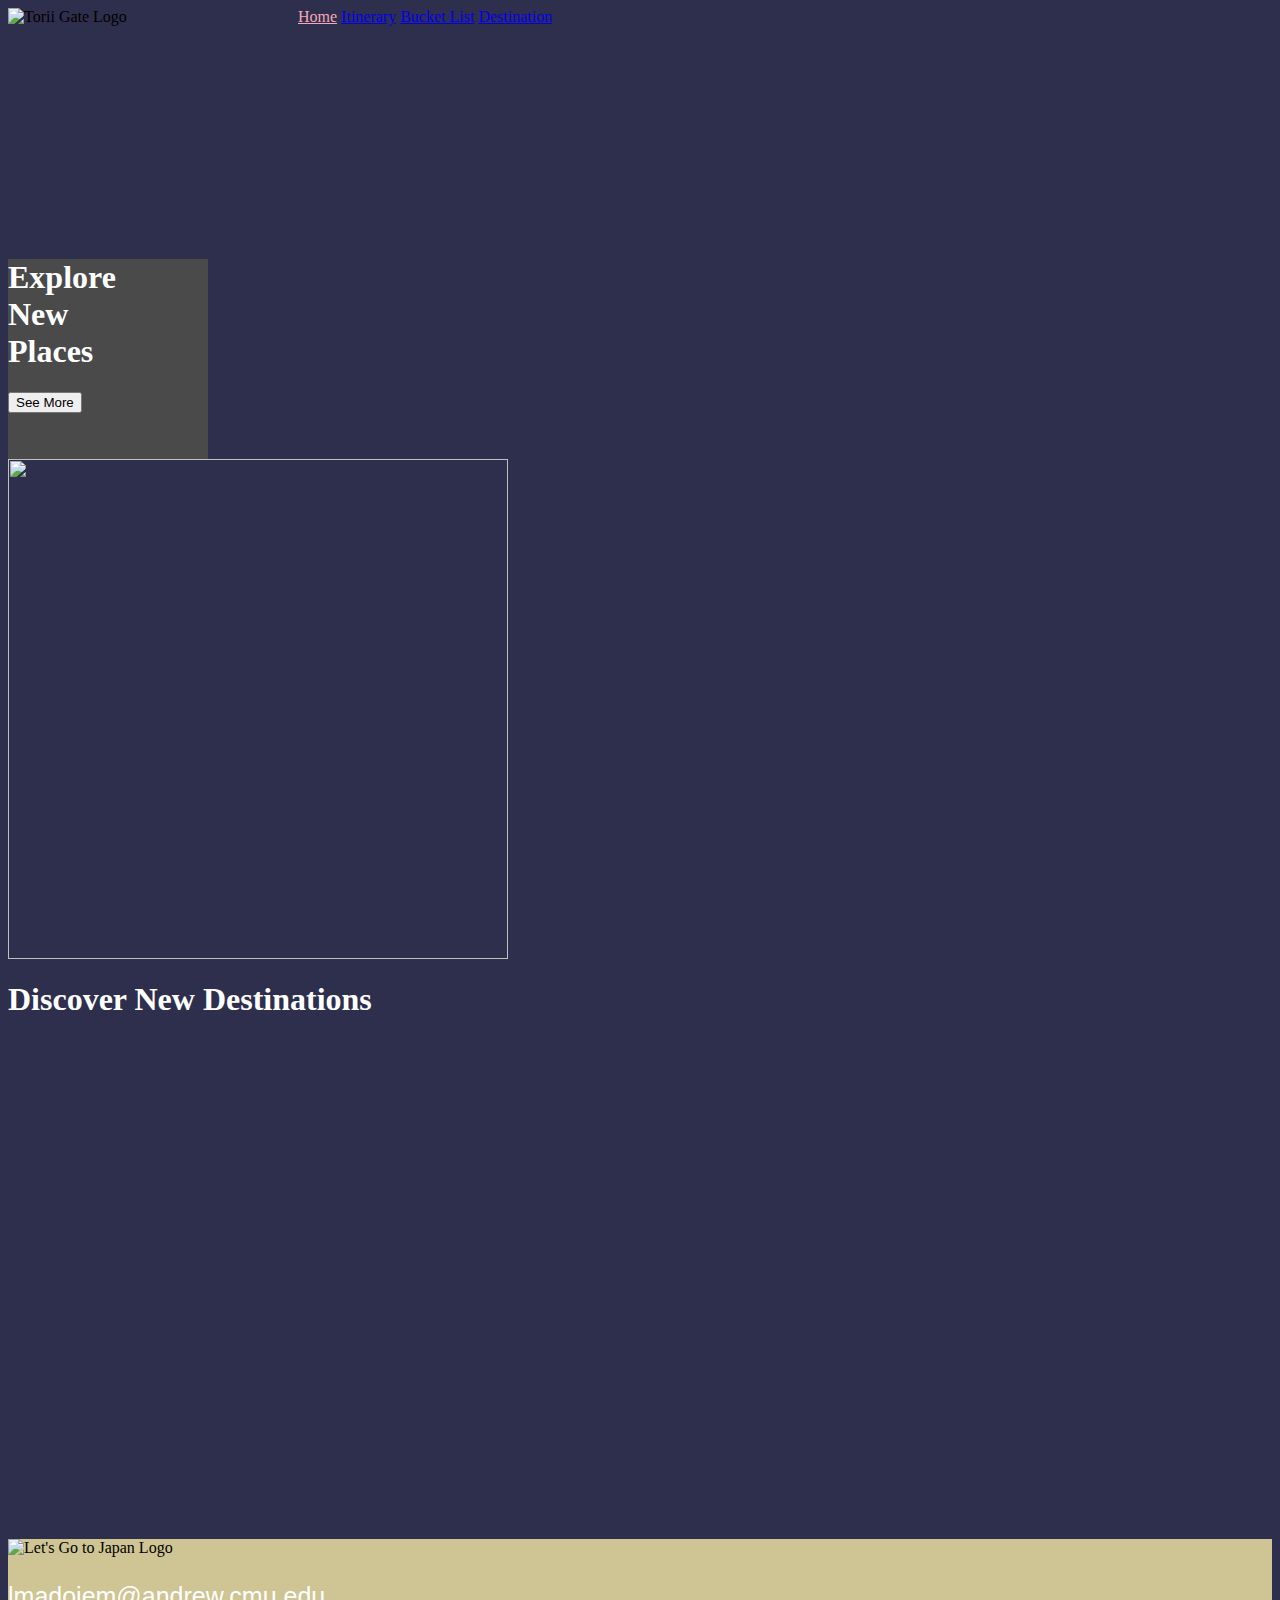
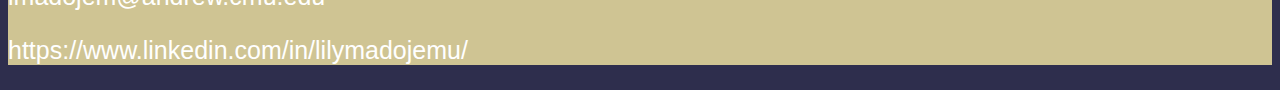
==== Let's Go To Japan/index.html @ bd5f9d2b "Placing Location Markers on Map" ====
<!DOCTYPE html>
<html lang="en">
    <!-- Head for the Introduction Page -->
    <head>
        <link rel="stylesheet" href="css/style.css">

        <title>Introduction</title>
        <meta charset="UTF-8">

        <!-- JavaScript File -->
        <script defer src="js/index.js"></script>

        <!-- Leaflet Library -->
        <link rel="stylesheet" href="https://unpkg.com/leaflet@1.9.3/dist/leaflet.css"
        integrity="sha256-kLaT2GOSpHechhsozzB+flnD+zUyjE2LlfWPgU04xyI="
        crossorigin=""/>

        <script src="https://unpkg.com/leaflet@1.9.3/dist/leaflet.js"
        integrity="sha256-WBkoXOwTeyKclOHuWtc+i2uENFpDZ9YPdf5Hf+D7ewM="
        crossorigin=""></script>
        <link rel="stylesheet" href="/path/to/leaflet.css" />
        <script src="/path/to/leaflet.js"></script>
    </head>

    <body>

        <!-- Navigation + Logo Area -->
        <header class="top-page">
            <div id="website-logo">
               <img href="index.html" id='torii-gate-logo' src="introduction-images/Let's go to Japan Logo.png" alt="Torii Gate Logo">
            </div>

            <div class="nav-wrapper">
                <nav class="navbar">
                    <ul>
                        <li><a id="home-top" class="highlight" href="index.html">Home</a></li>
                        <li><a id="itinerary-top" href="itinerary.html">Itinerary</a></li>
                        <li><a id="bucketList-top" href="bucketlist.html"> Bucket List</a></li>
                        <li><a id="destination-top" href="destination.html">Destination</a></li>
                    </ul>
                </nav>
            </div>
        </header>
        <div class="container-top">
                <div class="rectangle">                
                    <h1> Explore <br> New <br> Places </h1> <!-- Can be filled in through javascript -->
                    <!-- Would direct to destiantion page -->
                    <button onclick=""> See More</button>
                </div>
            <div class="slideshow">                    
                <img src="introduction-images/jezael-melgoza-alY6_OpdwRQ-unsplash.jpg">

                <!-- Will add back later -->
                <!-- <img src="introduction-images/david-edelstein-N4DbvTUDikw-unsplash.jpg">
                <img src="introduction-images/clay-banks-hwLAI5lRhdM-unsplash.jpg"> -->
            </div>
        </div>

        <h1> Discover New Destinations </h1> 

        <div id="map"></div>


        <footer>
            <img id='torii-gate-logo' src="introduction-images/Let's go to Japan Logo.png" alt="Let's Go to Japan Logo">
            <!-- Need to get icons -->
            <p>lmadojem@andrew.cmu.edu</p>
            <p>https://www.linkedin.com/in/lilymadojemu/</p>
            <p></p>
        </footer>

    </body>
</html>
---- Let's Go To Japan/css/style.css ----
/* Appears in Navigation Bar */
img{
    height: 500px;
    width: 500px;
}

#torii-gate-logo{
    height: 250px;
    width: 250px;
}

#website-logo{
    display: flex;
}

p{
    font-size: 25px;
    font-family: Verdana, Geneva, Tahoma, sans-serif;
    color: white;
}

footer {
    background-color: #CFC493;
}

ul {
    list-style-type: none; /* Removes bullets   */
    margin: auto;
    padding: 100;
    overflow: hidden;
    width: 100%;
}

li {
    display: inline;
    color: #CFC493;
}

.top-page {
    top: 0;
    background-color: transparent;

}
.slideshow{
    display: flex;
    

}
body {
    background-color: #2E2E4D;
}

.highlight {
    color: #F7A8B8;
}
h1 {
    color: white;
}
header {
    display: inline-flex;
}

.rectangle{ 
    width: 200px;
    height: 200px;
    background-color: #4a4a4a;
    margin-top: -20px;
}

/* IMPORTANT Leaflet Map */
#map { height: 500px; }

.customizedMarker{
    color: #F7A8B8;
}
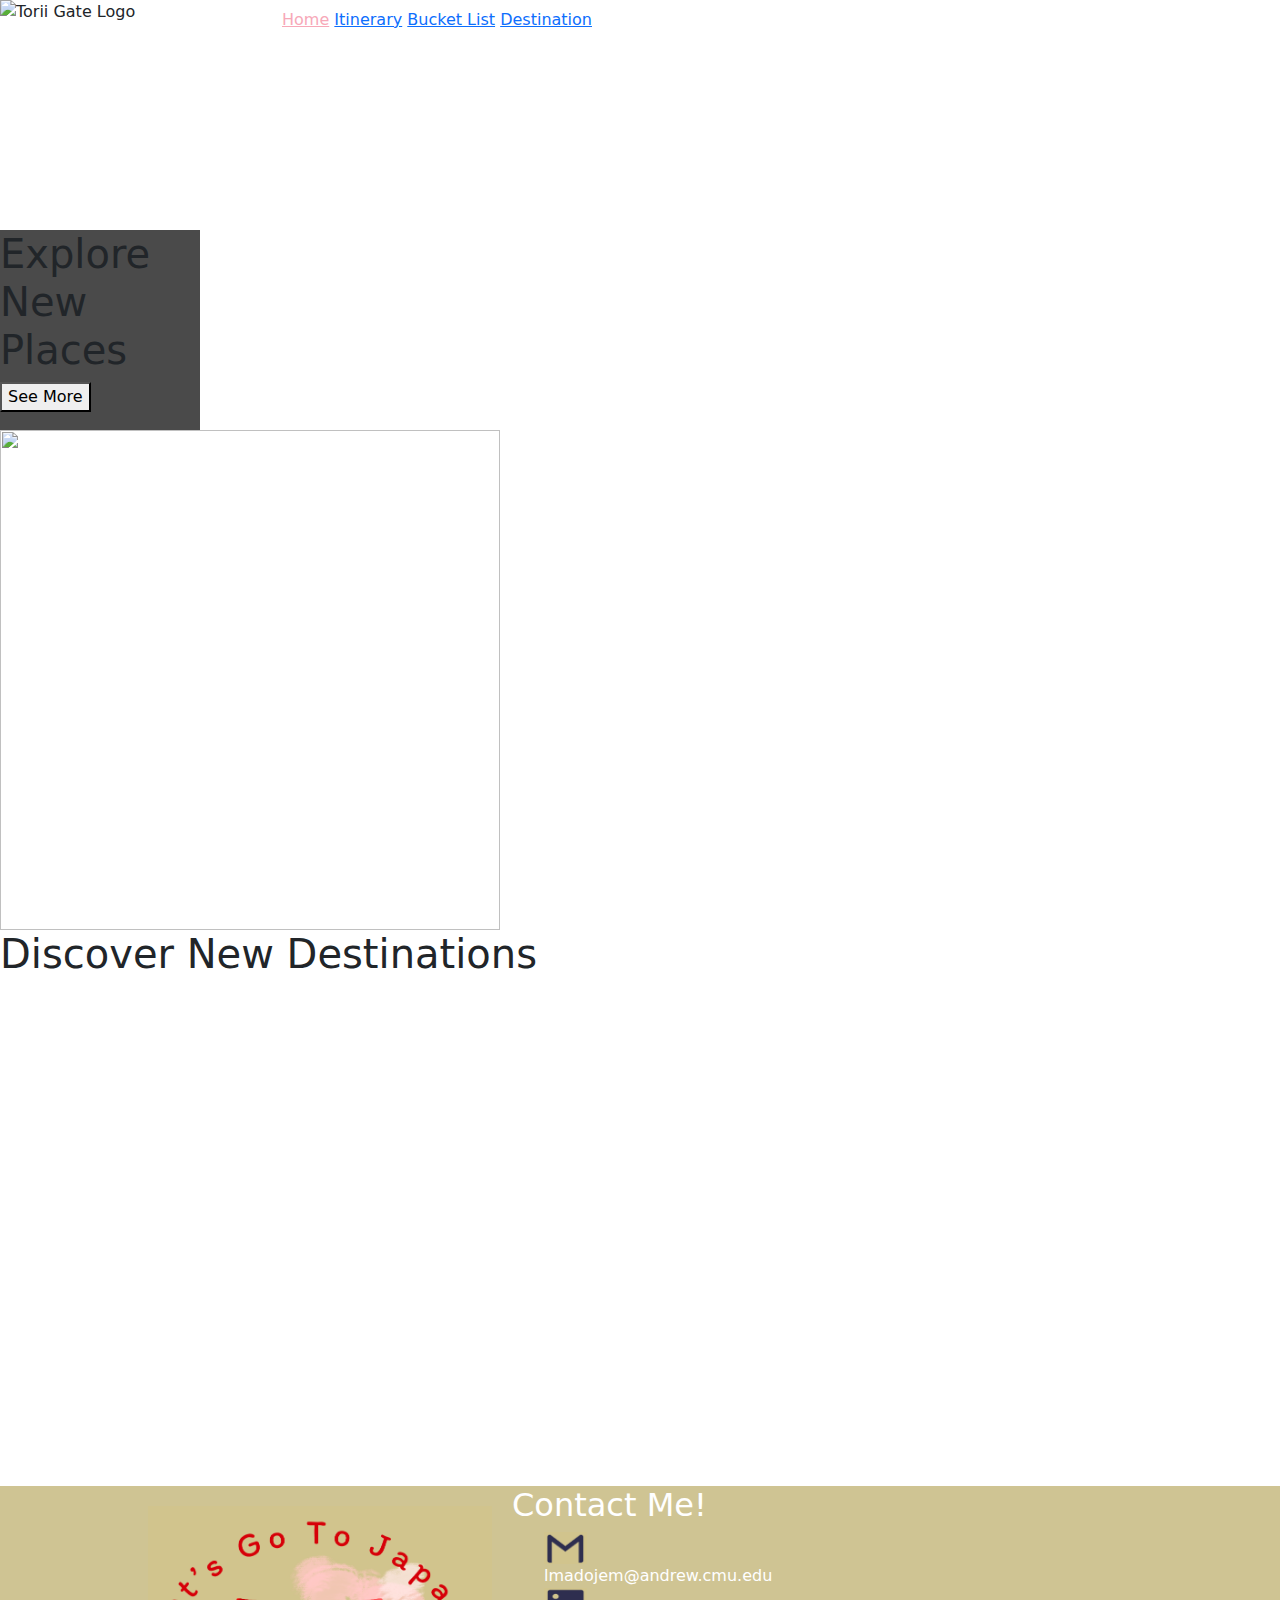
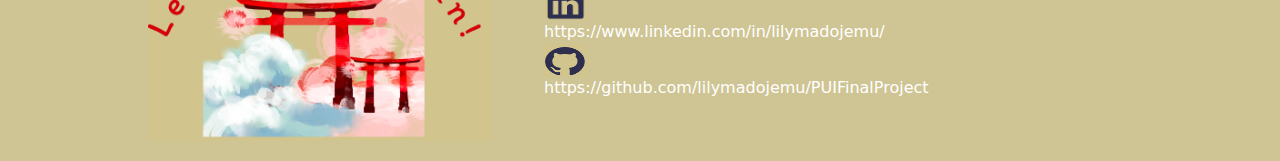
==== commit 895a7dea: "Installing Bootstrap" ====
--- a/Let's Go To Japan/index.html
+++ b/Let's Go To Japan/index.html
@@ -2,10 +2,12 @@
 <html lang="en">
     <!-- Head for the Introduction Page -->
     <head>
+      
+        <meta charset="UTF-8">
+        <title>Introduction</title>
+
         <link rel="stylesheet" href="css/style.css">
-
-        <title>Introduction</title>
-        <meta charset="UTF-8">
+        <link rel="stylesheet" href="https://cdn.jsdelivr.net/npm/bootstrap@5.0.0/dist/css/bootstrap.min.css">
 
         <!-- JavaScript File -->
         <script defer src="js/index.js"></script>
@@ -20,6 +22,10 @@
         crossorigin=""></script>
         <link rel="stylesheet" href="/path/to/leaflet.css" />
         <script src="/path/to/leaflet.js"></script>
+
+        <!-- Bootstrap JS -->
+        <script src="https://cdn.jsdelivr.net/npm/bootstrap@5.0.0/dist/js/bootstrap.min.js"></script>
+
     </head>
 
     <body>
@@ -60,13 +66,16 @@
 
         <div id="map"></div>
 
-
         <footer>
-            <img id='torii-gate-logo' src="introduction-images/Let's go to Japan Logo.png" alt="Let's Go to Japan Logo">
-            <!-- Need to get icons -->
-            <p>lmadojem@andrew.cmu.edu</p>
-            <p>https://www.linkedin.com/in/lilymadojemu/</p>
-            <p></p>
+            <img id='torii-gate-footer-logo' src="introduction-images/Let's go to Japan Footer Logo.png" alt="Let's Go to Japan Logo">
+            <div class="contactMe"> 
+                <h2> Contact Me! </h2>
+                <ul>
+                    <img class="contactIcon" src="introduction-images/Gmail Icon.png"><li class="contactMe">lmadojem@andrew.cmu.edu</li>
+                    <img class="contactIcon" src="introduction-images/Linkedin Icon.png"><li class="contactMe">https://www.linkedin.com/in/lilymadojemu/</li>
+                    <img class="contactIcon" src="introduction-images/Github Icon.png"><li class="contactMe">https://github.com/lilymadojemu/PUIFinalProject</li>
+                </ul>
+            </div>
         </footer>
 
     </body>
--- a/Let's Go To Japan/css/style.css
+++ b/Let's Go To Japan/css/style.css
@@ -9,6 +9,12 @@
     width: 250px;
 }
 
+#torii-gate-footer-logo{
+    height: auto;
+    width: 30%;
+    padding: 20px;
+    margin-left: 10%;
+}
 #website-logo{
     display: flex;
 }
@@ -21,6 +27,7 @@
 
 footer {
     background-color: #CFC493;
+    display: flex;
 }
 
 ul {
@@ -72,4 +79,24 @@
 
 .customizedMarker{
     color: #F7A8B8;
+}
+
+.markerImg {
+    width: 100px;
+    height: 100px;
+}
+
+.markerText {
+    color:black;
+}
+
+.contactMe {
+    display: block;
+    color: white;
+}
+
+.contactIcon {
+    height: 32px;
+    width: 43px;
+
 }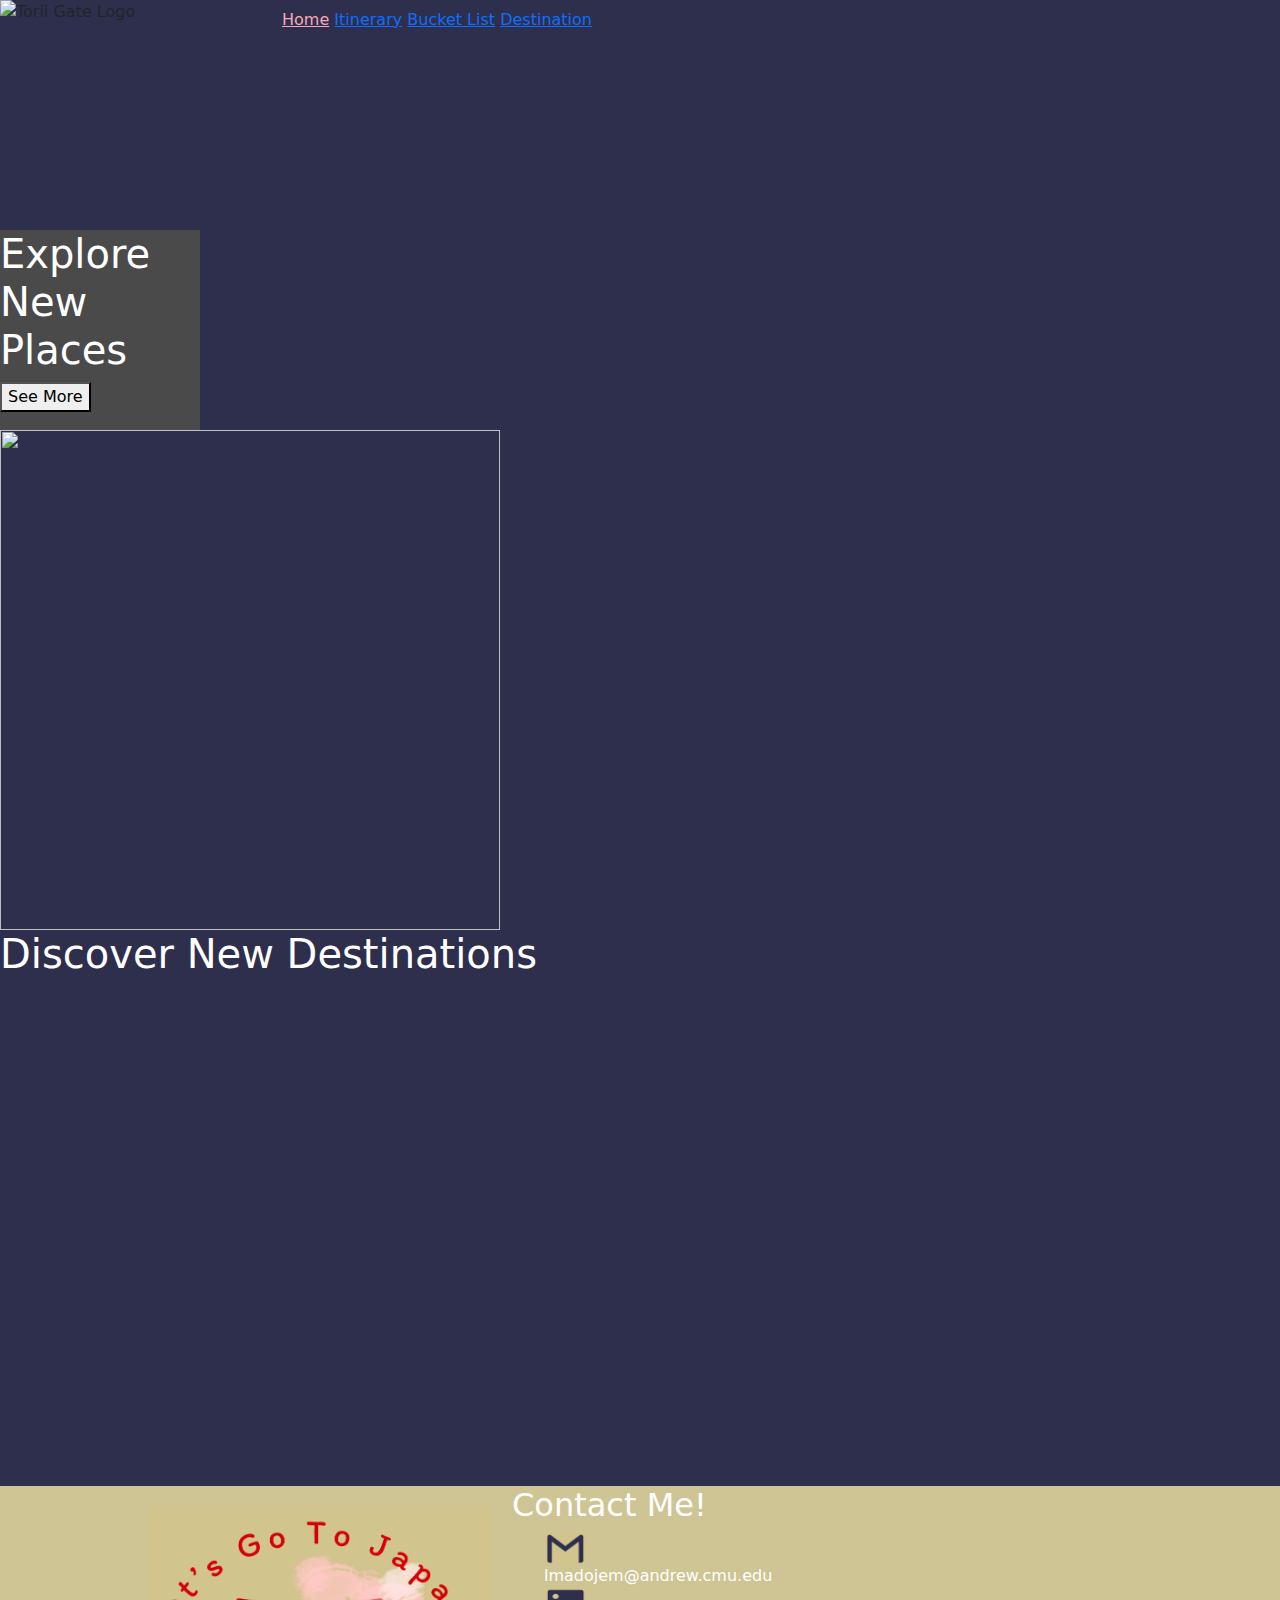
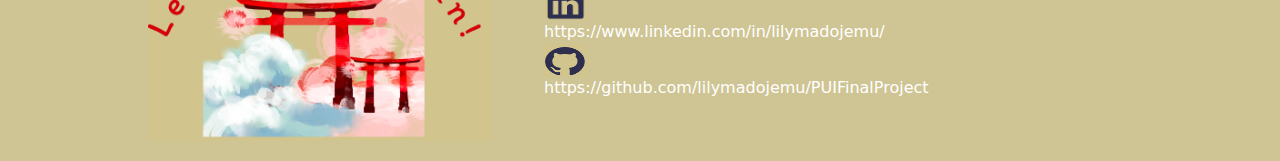
==== commit 3fa3896c: "Changing css order" ====
--- a/Let's Go To Japan/index.html
+++ b/Let's Go To Japan/index.html
@@ -6,8 +6,8 @@
         <meta charset="UTF-8">
         <title>Introduction</title>
 
+        <link rel="stylesheet" href="https://cdn.jsdelivr.net/npm/bootstrap@5.0.0/dist/css/bootstrap.min.css">
         <link rel="stylesheet" href="css/style.css">
-        <link rel="stylesheet" href="https://cdn.jsdelivr.net/npm/bootstrap@5.0.0/dist/css/bootstrap.min.css">
 
         <!-- JavaScript File -->
         <script defer src="js/index.js"></script>
--- a/Let's Go To Japan/css/style.css
+++ b/Let's Go To Japan/css/style.css
@@ -2,6 +2,10 @@
 img{
     height: 500px;
     width: 500px;
+}
+
+body {
+    background-color: #2E2E4D;
 }
 
 #torii-gate-logo{
@@ -51,10 +55,6 @@
 .slideshow{
     display: flex;
     
-
-}
-body {
-    background-color: #2E2E4D;
 }
 
 .highlight {
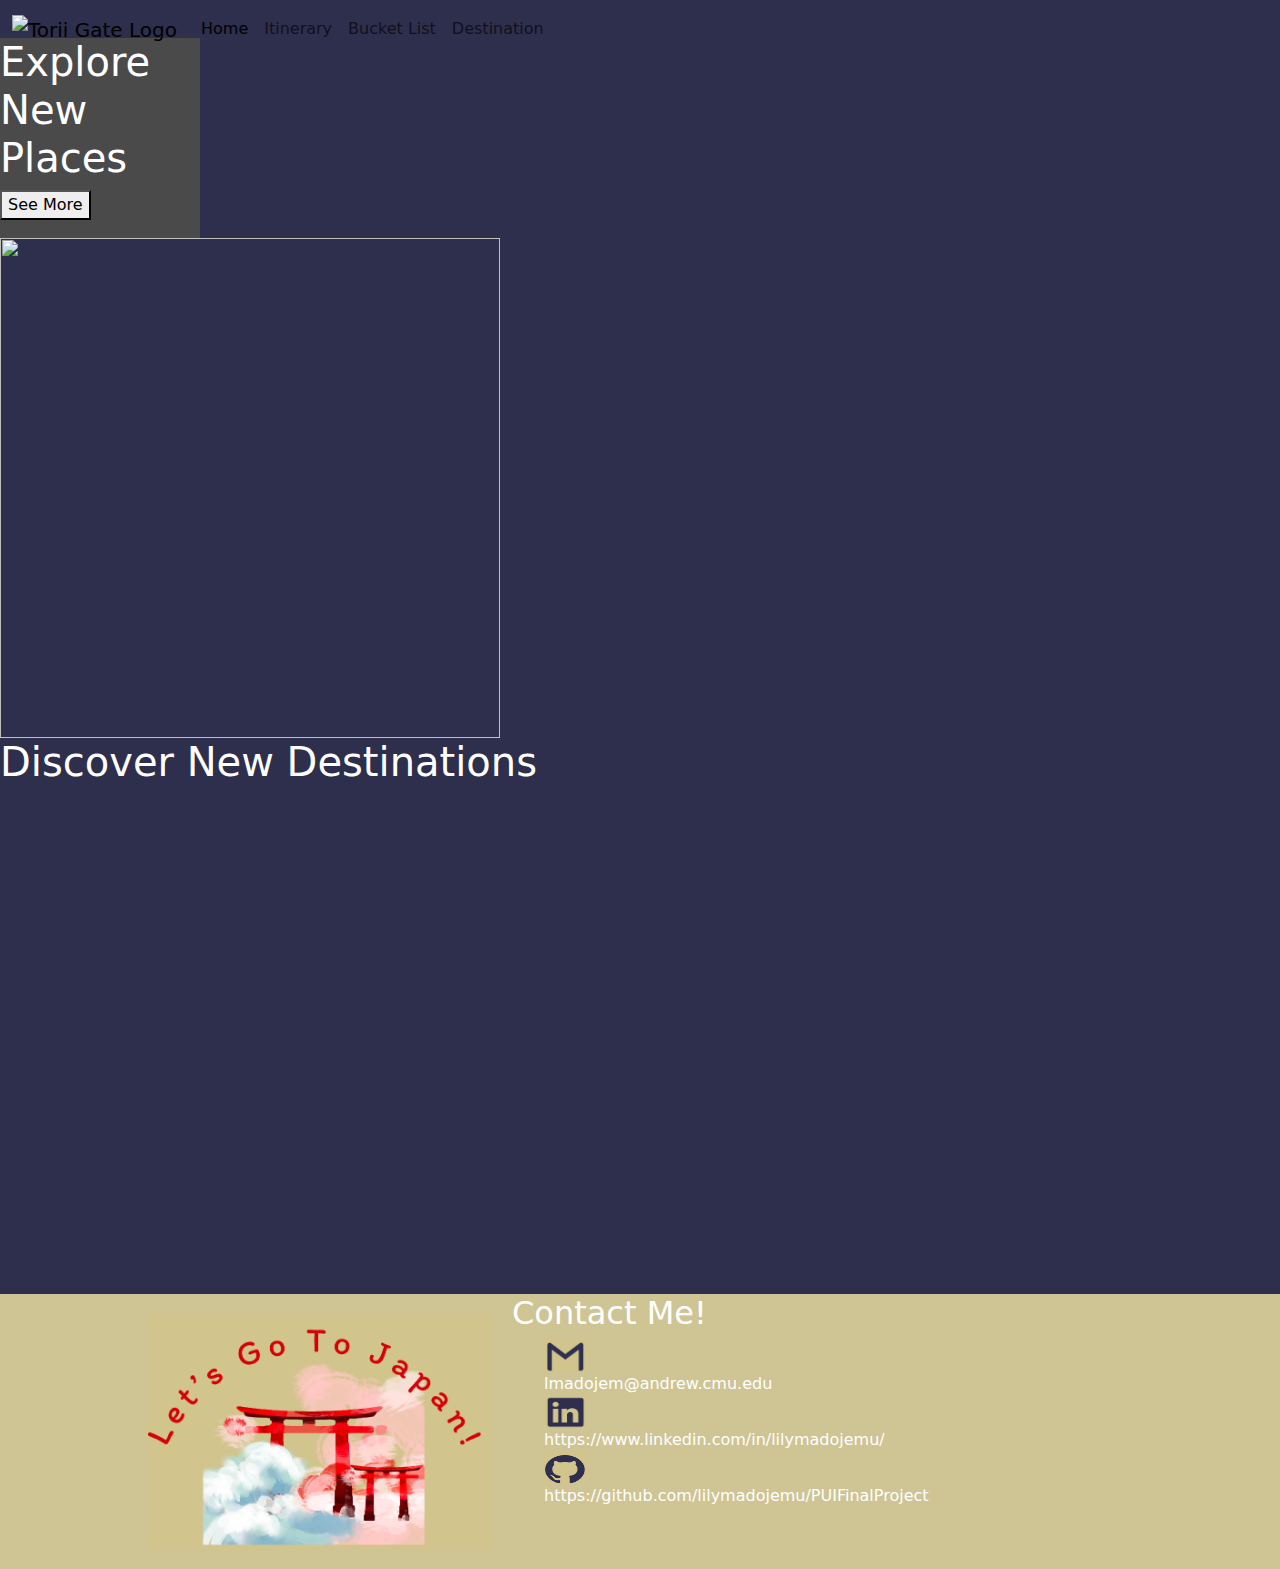
==== commit 72c34fc1: "Navigation Bar" ====
--- a/Let's Go To Japan/index.html
+++ b/Let's Go To Japan/index.html
@@ -32,21 +32,33 @@
 
         <!-- Navigation + Logo Area -->
         <header class="top-page">
-            <div id="website-logo">
-               <img href="index.html" id='torii-gate-logo' src="introduction-images/Let's go to Japan Logo.png" alt="Torii Gate Logo">
-            </div>
-
-            <div class="nav-wrapper">
-                <nav class="navbar">
-                    <ul>
-                        <li><a id="home-top" class="highlight" href="index.html">Home</a></li>
-                        <li><a id="itinerary-top" href="itinerary.html">Itinerary</a></li>
-                        <li><a id="bucketList-top" href="bucketlist.html"> Bucket List</a></li>
-                        <li><a id="destination-top" href="destination.html">Destination</a></li>
-                    </ul>
-                </nav>
-            </div>
-        </header>
+            <nav class="navbar navbar-expand-lg" class="customBg">
+              <div class="container-fluid">
+                <a class="navbar-brand" href="index.html">
+                  <img id='torii-gate-logo' src="introduction-images/Let's go to Japan Logo.png" alt="Torii Gate Logo">
+                </a>
+                <button class="navbar-toggler" type="button" data-bs-toggle="collapse" data-bs-target="#navbarNav" aria-controls="navbarNav" aria-expanded="false" aria-label="Toggle navigation">
+                  <span class="navbar-toggler-icon"></span>
+                </button>
+                <div class="collapse navbar-collapse" id="navbarNav">
+                  <ul class="navbar-nav">
+                    <li class="nav-item">
+                      <a id="home-top" class="nav-link active" aria-current="page" href="index.html">Home</a>
+                    </li>
+                    <li class="nav-item">
+                      <a id="itinerary-top" class="nav-link" href="itinerary.html">Itinerary</a>
+                    </li>
+                    <li class="nav-item">
+                      <a id="bucketList-top" class="nav-link" href="bucketlist.html">Bucket List</a>
+                    </li>
+                    <li class="nav-item">
+                      <a id="destination-top" class="nav-link" href="destination.html">Destination</a>
+                    </li>
+                  </ul>
+                </div>
+              </div>
+            </nav>
+        </header>          
         <div class="container-top">
                 <div class="rectangle">                
                     <h1> Explore <br> New <br> Places </h1> <!-- Can be filled in through javascript -->
--- a/Let's Go To Japan/css/style.css
+++ b/Let's Go To Japan/css/style.css
@@ -1,4 +1,9 @@
 /* Appears in Navigation Bar */
+
+.customBg{
+    background-color: #2E2E4D;
+}
+
 img{
     height: 500px;
     width: 500px;
@@ -57,9 +62,10 @@
     
 }
 
-.highlight {
+.nav-link active {
     color: #F7A8B8;
 }
+
 h1 {
     color: white;
 }
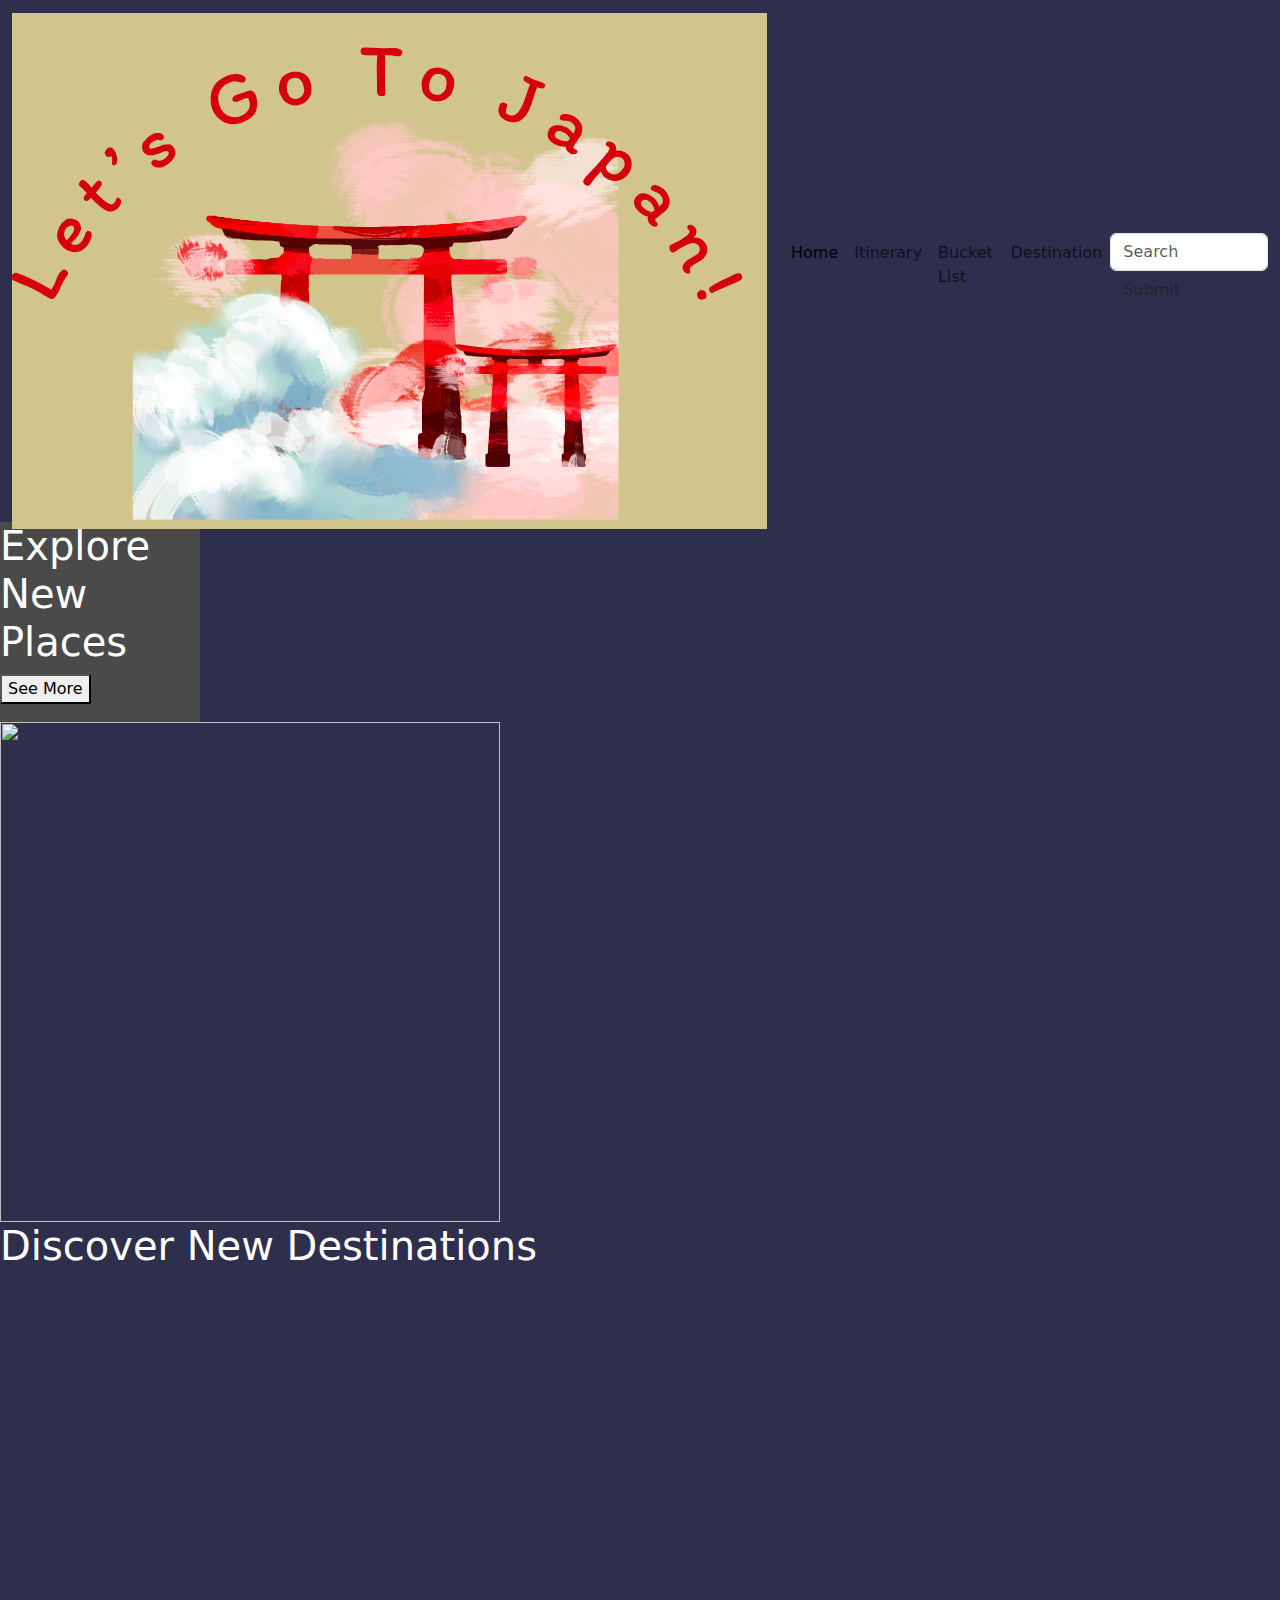
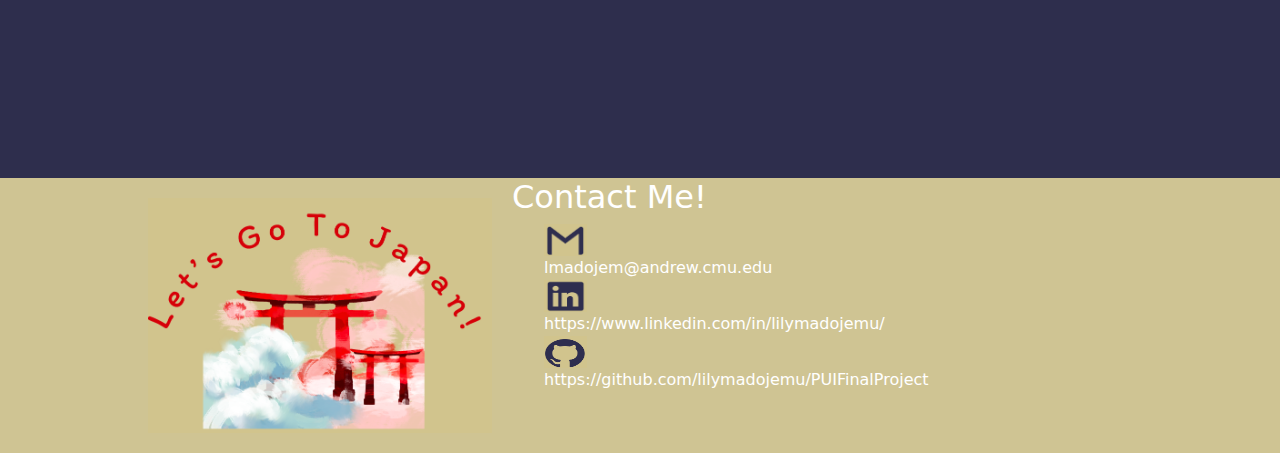
==== commit e45648a5: "Styling navigation Bar" ====
--- a/Let's Go To Japan/index.html
+++ b/Let's Go To Japan/index.html
@@ -35,7 +35,7 @@
             <nav class="navbar navbar-expand-lg" class="customBg">
               <div class="container-fluid">
                 <a class="navbar-brand" href="index.html">
-                  <img id='torii-gate-logo' src="introduction-images/Let's go to Japan Logo.png" alt="Torii Gate Logo">
+                  <img id='torii-gate-logo' src="introduction-images/Let's go to Japan Footer Logo.png" alt="Torii Gate Logo">
                 </a>
                 <button class="navbar-toggler" type="button" data-bs-toggle="collapse" data-bs-target="#navbarNav" aria-controls="navbarNav" aria-expanded="false" aria-label="Toggle navigation">
                   <span class="navbar-toggler-icon"></span>
@@ -54,6 +54,12 @@
                     <li class="nav-item">
                       <a id="destination-top" class="nav-link" href="destination.html">Destination</a>
                     </li>
+                    <form class="navbar-form navbar-left" role="search">
+                        <div class="form-group">
+                        <input type="text" class="form-control" placeholder="Search">
+                        </div>
+                        <button type="submit" class="btn btn-default">Submit</button>
+                    </form>
                   </ul>
                 </div>
               </div>
--- a/Let's Go To Japan/css/style.css
+++ b/Let's Go To Japan/css/style.css
@@ -1,7 +1,7 @@
 /* Appears in Navigation Bar */
 
 .customBg{
-    background-color: #2E2E4D;
+    background-color: #CFC493 !important;
 }
 
 img{
@@ -14,8 +14,8 @@
 }
 
 #torii-gate-logo{
-    height: 250px;
-    width: 250px;
+    height: auto;
+    width: auto;
 }
 
 #torii-gate-footer-logo{
@@ -23,9 +23,6 @@
     width: 30%;
     padding: 20px;
     margin-left: 10%;
-}
-#website-logo{
-    display: flex;
 }
 
 p{
@@ -62,8 +59,8 @@
     
 }
 
-.nav-link active {
-    color: #F7A8B8;
+.nav-link:active {
+    color: #F7A8B8 !important;
 }
 
 h1 {
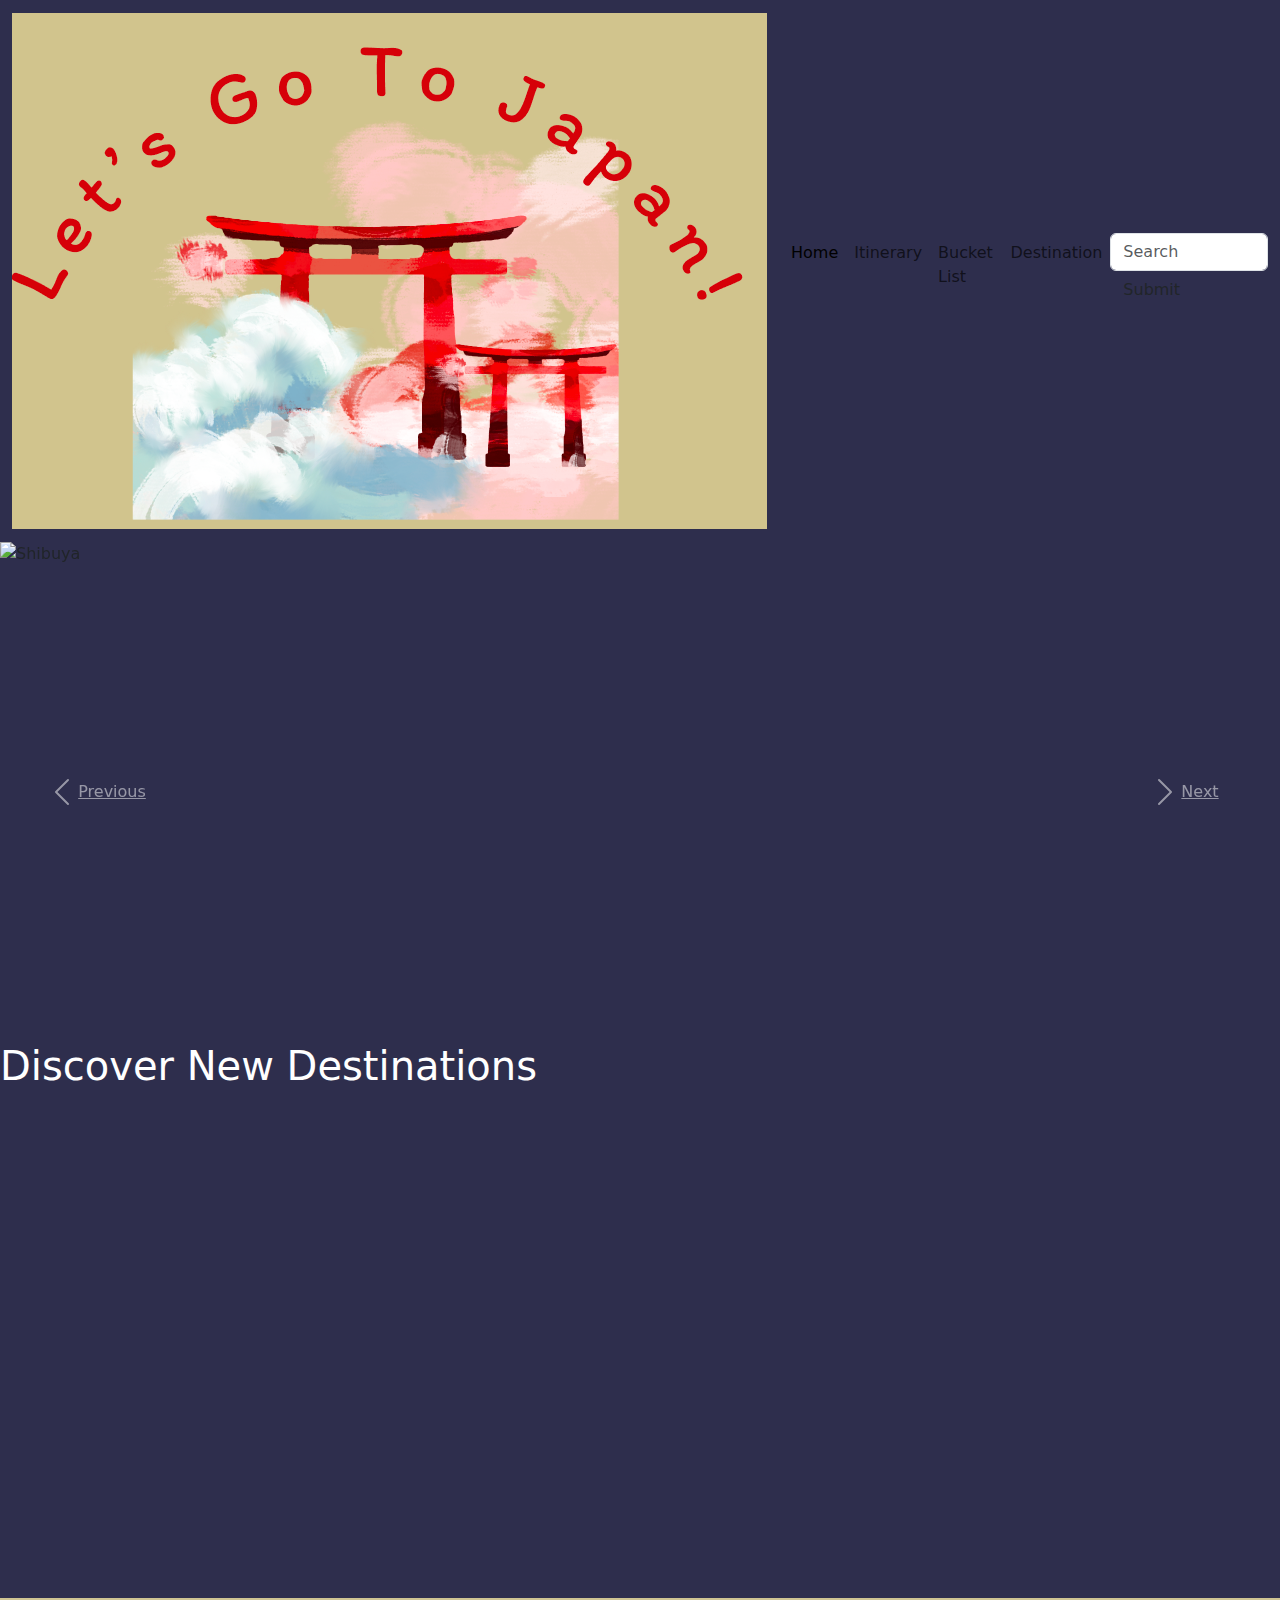
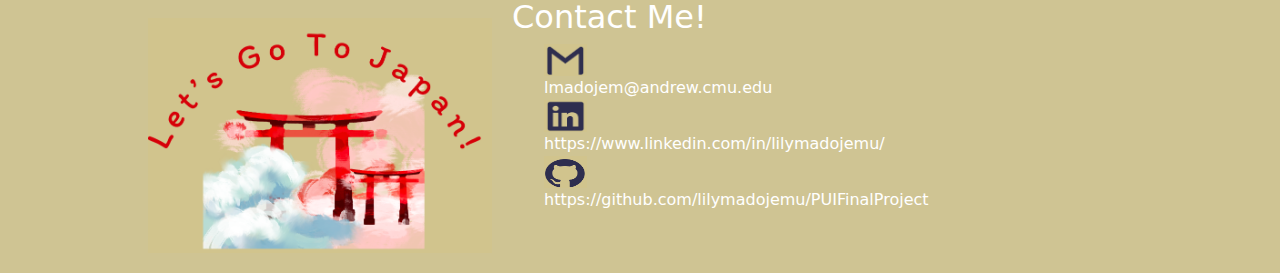
==== commit 9fe72e41: "Implementing the carousel" ====
--- a/Let's Go To Japan/index.html
+++ b/Let's Go To Japan/index.html
@@ -66,17 +66,26 @@
             </nav>
         </header>          
         <div class="container-top">
-                <div class="rectangle">                
-                    <h1> Explore <br> New <br> Places </h1> <!-- Can be filled in through javascript -->
-                    <!-- Would direct to destiantion page -->
-                    <button onclick=""> See More</button>
+            <div id="slideshow" class="carousel slide" data-ride="carousel"> 
+                <div class="carousel-inner">
+                    <div class="carousel-item active">
+                        <img src="introduction-images/jezael-melgoza-alY6_OpdwRQ-unsplash.jpg" class="d-block w-100" alt="Shibuya">
+                    </div>
+                    <div class="carousel-item">
+                        <img src="introduction-images/clay-banks-hwLAI5lRhdM-unsplash.jpg"class="d-block w-100" alt="Kyoto">
+                    </div>
+                    <div class="carousel-item">
+                        <img src="introduction-images/david-edelstein-N4DbvTUDikw-unsplash.jpg" class="d-block w-100" alt="Mt Fuji"> 
+                    </div>
                 </div>
-            <div class="slideshow">                    
-                <img src="introduction-images/jezael-melgoza-alY6_OpdwRQ-unsplash.jpg">
-
-                <!-- Will add back later -->
-                <!-- <img src="introduction-images/david-edelstein-N4DbvTUDikw-unsplash.jpg">
-                <img src="introduction-images/clay-banks-hwLAI5lRhdM-unsplash.jpg"> -->
+                <a class="carousel-control-prev" href="#carouselExampleControls" role="button" data-slide="prev">
+                    <span class="carousel-control-prev-icon" aria-hidden="true"></span>
+                    <span class="sr-only">Previous</span>
+                  </a>
+                <a class="carousel-control-next" href="#carouselExampleControls" role="button" data-slide="next">
+                    <span class="carousel-control-next-icon" aria-hidden="true"></span>
+                    <span class="sr-only">Next</span>
+                </a>                   
             </div>
         </div>
 
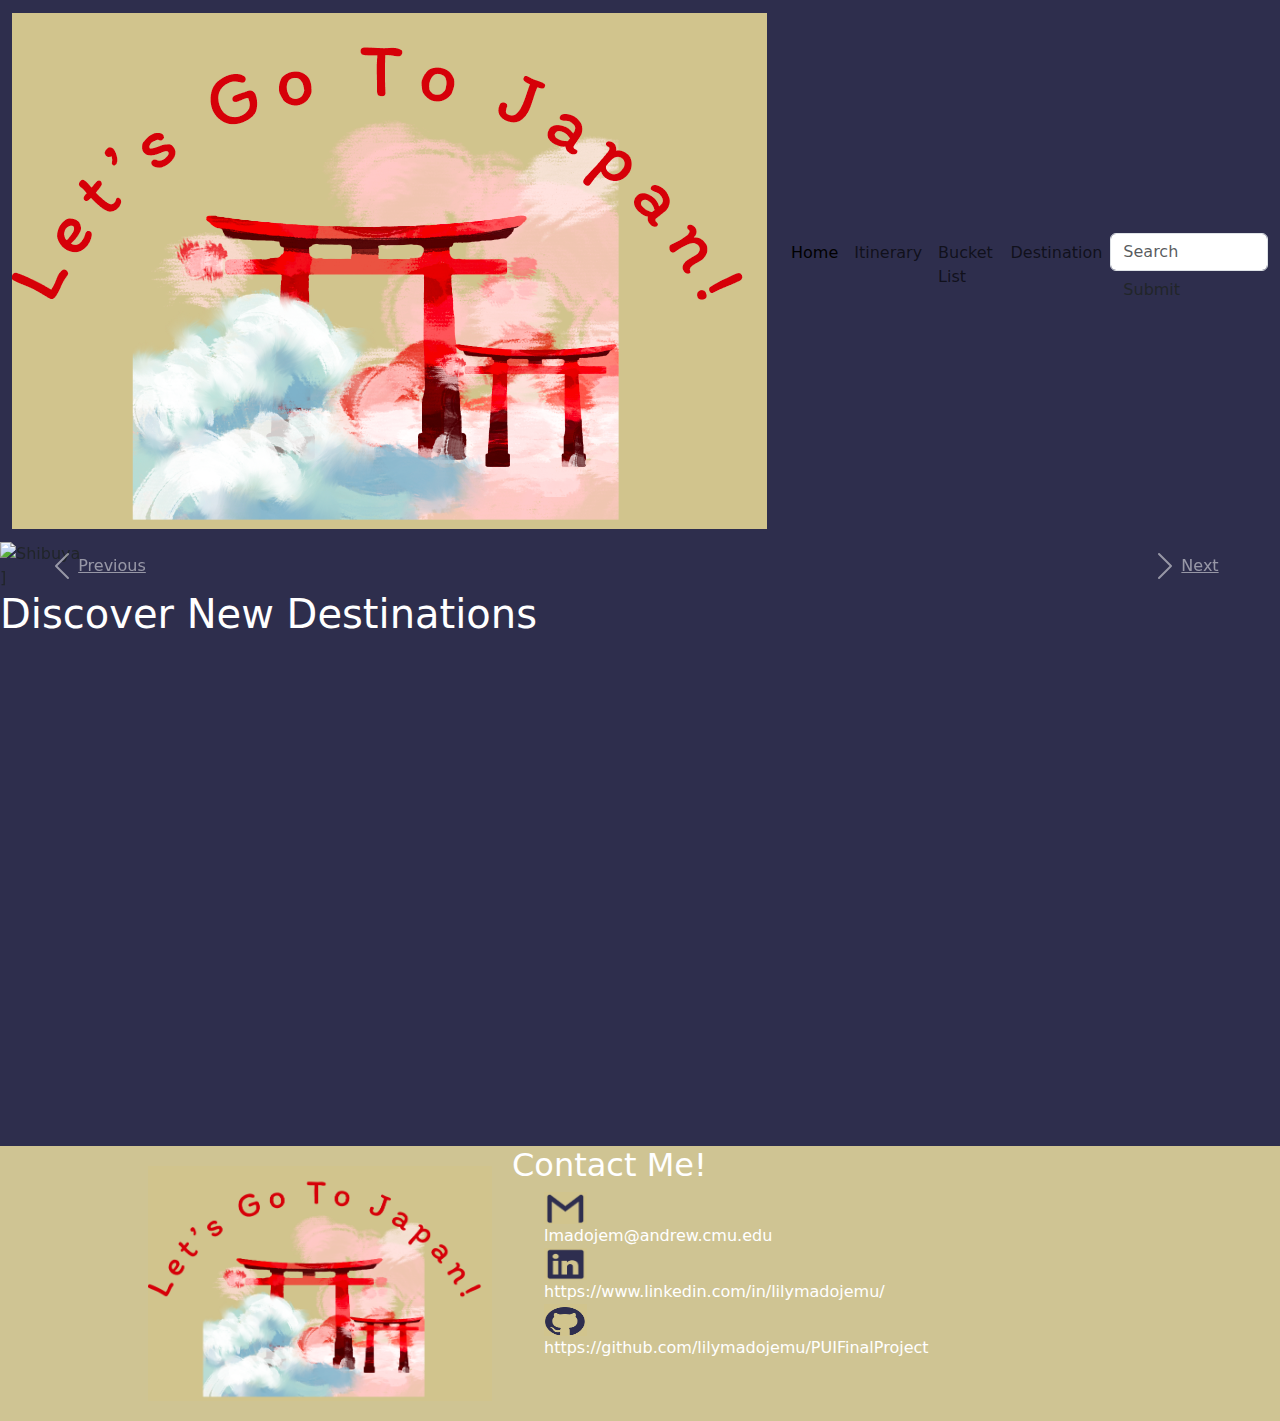
==== commit 7d1c4580: "Update index.html" ====
--- a/Let's Go To Japan/index.html
+++ b/Let's Go To Japan/index.html
@@ -66,26 +66,35 @@
             </nav>
         </header>          
         <div class="container-top">
-            <div id="slideshow" class="carousel slide" data-ride="carousel"> 
+            <div id="slideshow" class="carousel slide" data-ride="carousel">
                 <div class="carousel-inner">
                     <div class="carousel-item active">
-                        <img src="introduction-images/jezael-melgoza-alY6_OpdwRQ-unsplash.jpg" class="d-block w-100" alt="Shibuya">
+                        <img src="introduction-images/jezael-melgoza-alY6_OpdwRQ-unsplash.jpg" class="d-block w-100" alt="Shibuya">]
+                        <div class="carousel-caption d-none d-md-block">
+                            <h5> Explore New Places</h5>
+                        </div>
                     </div>
                     <div class="carousel-item">
                         <img src="introduction-images/clay-banks-hwLAI5lRhdM-unsplash.jpg"class="d-block w-100" alt="Kyoto">
+                        <div class="carousel-caption d-none d-md-block">
+                            <h5> Create the Perfect Trip</h5>
+                        </div>
                     </div>
                     <div class="carousel-item">
                         <img src="introduction-images/david-edelstein-N4DbvTUDikw-unsplash.jpg" class="d-block w-100" alt="Mt Fuji"> 
+                        <div class="carousel-caption d-none d-md-block">
+                            <h5> Write Down Your Trip Goals</h5>
+                        </div> 
                     </div>
                 </div>
-                <a class="carousel-control-prev" href="#carouselExampleControls" role="button" data-slide="prev">
+                <a class="carousel-control-prev" href="#carouselExampleIndicators" role="button" data-slide="prev">
                     <span class="carousel-control-prev-icon" aria-hidden="true"></span>
                     <span class="sr-only">Previous</span>
-                  </a>
-                <a class="carousel-control-next" href="#carouselExampleControls" role="button" data-slide="next">
+                </a>
+                <a class="carousel-control-next" href="#carouselExampleIndicators" role="button" data-slide="next">
                     <span class="carousel-control-next-icon" aria-hidden="true"></span>
                     <span class="sr-only">Next</span>
-                </a>                   
+                </a>                 
             </div>
         </div>
 
--- a/Let's Go To Japan/css/style.css
+++ b/Let's Go To Japan/css/style.css
@@ -5,8 +5,8 @@
 }
 
 img{
-    height: 500px;
-    width: 500px;
+    height: auto;
+    width: auto;
 }
 
 body {
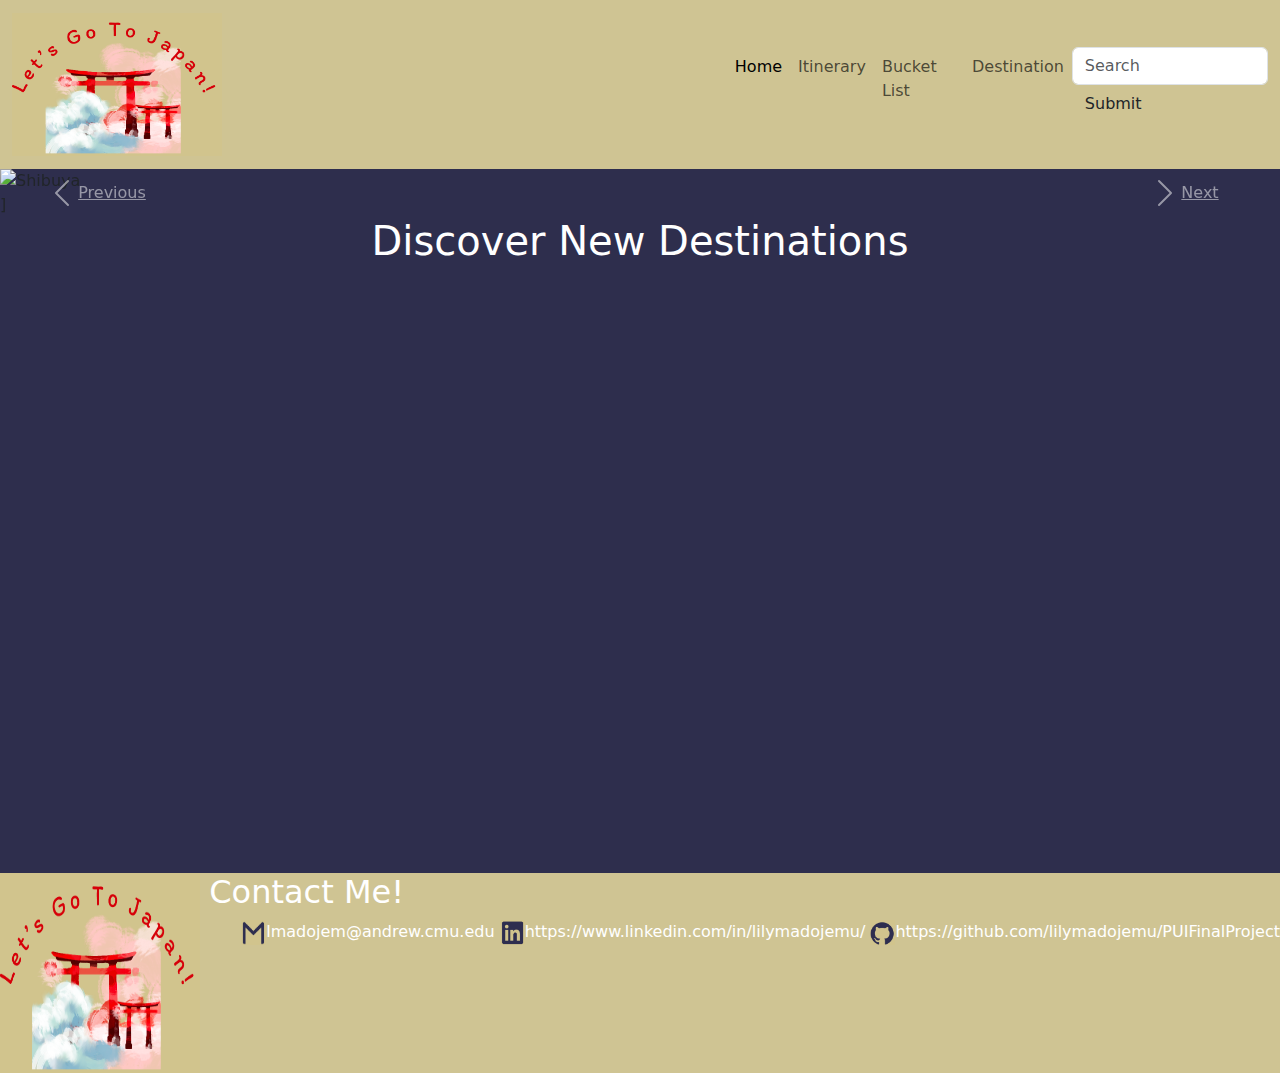
==== commit 142a3dc4: "Establishing pages" ====
--- a/Let's Go To Japan/index.html
+++ b/Let's Go To Japan/index.html
@@ -52,7 +52,7 @@
                       <a id="bucketList-top" class="nav-link" href="bucketlist.html">Bucket List</a>
                     </li>
                     <li class="nav-item">
-                      <a id="destination-top" class="nav-link" href="destination.html">Destination</a>
+                      <a id="destination-top" class="nav-link" href="destinationOverview.html">Destination</a>
                     </li>
                     <form class="navbar-form navbar-left" role="search">
                         <div class="form-group">
@@ -106,8 +106,8 @@
             <img id='torii-gate-footer-logo' src="introduction-images/Let's go to Japan Footer Logo.png" alt="Let's Go to Japan Logo">
             <div class="contactMe"> 
                 <h2> Contact Me! </h2>
-                <ul>
-                    <img class="contactIcon" src="introduction-images/Gmail Icon.png"><li class="contactMe">lmadojem@andrew.cmu.edu</li>
+                <ul class="contactInfo">
+                   <span><img class="contactIcon" src="introduction-images/Gmail Icon.png"><li class="contactMe">lmadojem@andrew.cmu.edu</li></span>
                     <img class="contactIcon" src="introduction-images/Linkedin Icon.png"><li class="contactMe">https://www.linkedin.com/in/lilymadojemu/</li>
                     <img class="contactIcon" src="introduction-images/Github Icon.png"><li class="contactMe">https://github.com/lilymadojemu/PUIFinalProject</li>
                 </ul>
--- a/Let's Go To Japan/css/style.css
+++ b/Let's Go To Japan/css/style.css
@@ -2,6 +2,14 @@
 
 .customBg{
     background-color: #CFC493 !important;
+}
+
+.navbar {
+    background-color: #CFC493;
+}
+
+nav .container-fluid {
+    width: 100%;
 }
 
 img{
@@ -14,15 +22,14 @@
 }
 
 #torii-gate-logo{
-    height: auto;
-    width: auto;
+    height: 30%;
+    width: 30%;
 }
 
 #torii-gate-footer-logo{
-    height: auto;
-    width: 30%;
-    padding: 20px;
-    margin-left: 10%;
+    height: 200px;
+    width: 200px;
+    
 }
 
 p{
@@ -34,6 +41,7 @@
 footer {
     background-color: #CFC493;
     display: flex;
+    height: 200px;
 }
 
 ul {
@@ -55,8 +63,7 @@
 
 }
 .slideshow{
-    display: flex;
-    
+    display: flex; 
 }
 
 .nav-link:active {
@@ -65,6 +72,7 @@
 
 h1 {
     color: white;
+    text-align: center;
 }
 header {
     display: inline-flex;
@@ -78,7 +86,11 @@
 }
 
 /* IMPORTANT Leaflet Map */
-#map { height: 500px; }
+#map { 
+    height: 600px;
+    width: 100%; 
+    
+}
 
 .customizedMarker{
     color: #F7A8B8;
@@ -96,10 +108,18 @@
 .contactMe {
     display: block;
     color: white;
+    margin-left: auto;
+}
+.contactMe li {
+    display: inline-block;
+    margin-left: auto;
 }
 
 .contactIcon {
-    height: 32px;
-    width: 43px;
+    height: 25px;
+    width: 25px;
+}
 
+.contactInfo ul {
+    display:block;
 }